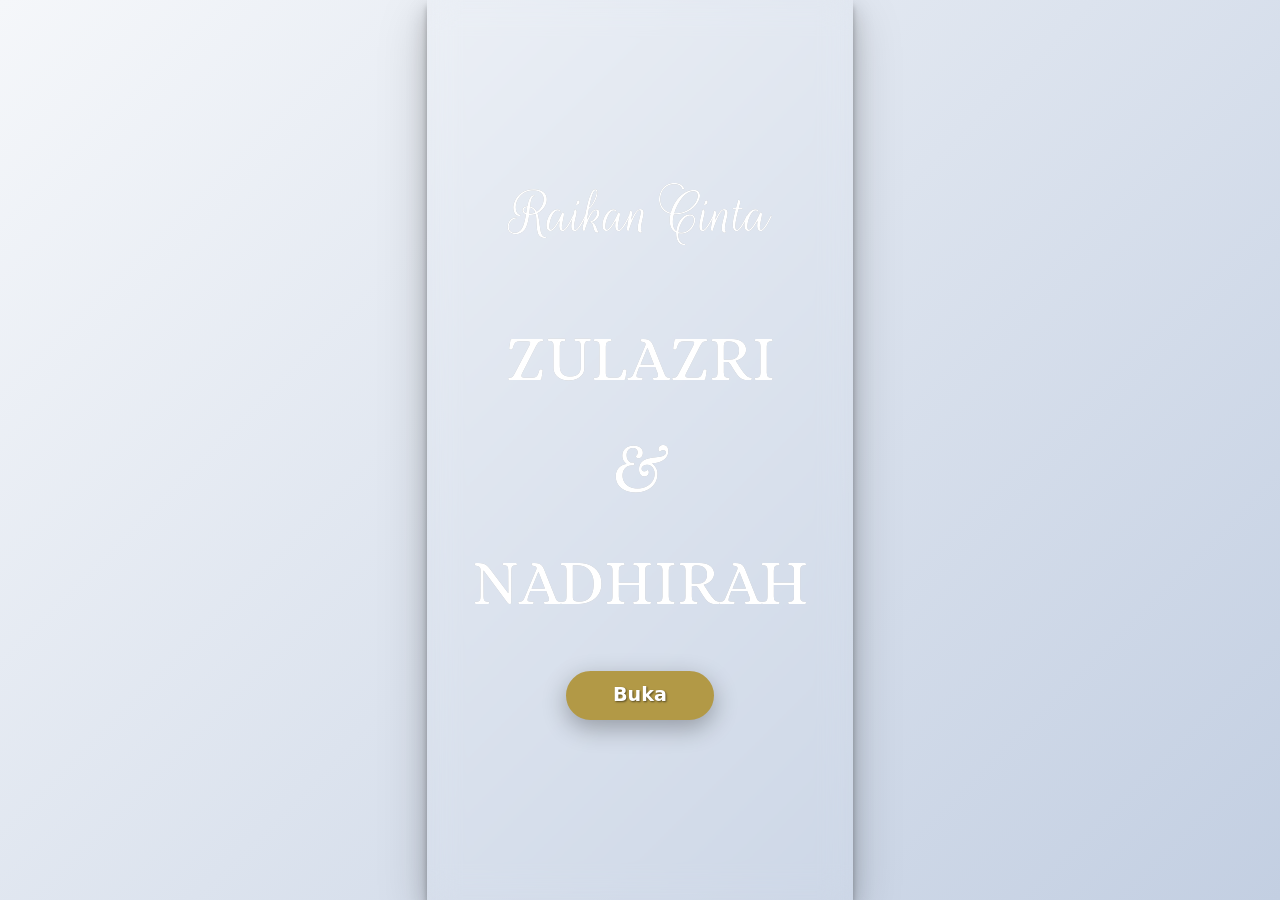
==== index.html @ dcc1b44e "Create index.html" ====
<!DOCTYPE html>
<html dir="ltr" lang="ms">
  <head>
    <meta charset="utf-8" />
    <title>Zul &#9829; Nad</title>
    <meta name="viewport" content="width=device-width, initial-scale=1" />
    <meta name="robots" content="noindex, nofollow" />
    <meta name="description" content="Tekan pautan untuk lihat jemputan" />
    <meta name="author" content="Zulazri & Nadhirah" />
    <meta
      name="twitter:description"
      content="Invitation to our wedding Zulazri&Nadhirah."
    />
    <meta
      property="og:site"
      content="https://eiqalhalim.github.io/Zulazri-Nadhirah-solemnization/"
    />
    <meta
      property="og:title"
      content="Walimatulurus | Zulazri&#9829;Nadhirah"
    />
    <meta
      property="og:description"
      content="Tekan pautan untuk lihat jemputan"
    />
    <meta
      property="og:image"
      content="img/marriednow-project/Zulazri-Nadhirah-square.png"
    />
    <script src="https://www.youtube.com/iframe_api"></script>

    <link rel="preconnect" href="https://fonts.googleapis.com" />
    <link rel="preconnect" href="https://fonts.gstatic.com" crossorigin />
    <link
      href="https://fonts.googleapis.com/css2?family=Great+Vibes&family=Poppins:ital,wght@0,100;0,200;0,300;0,400;0,500;0,600;0,700;0,800;0,900;1,100;1,200;1,300;1,400;1,500;1,600;1,700;1,800;1,900&display=swap"
      rel="stylesheet"
    />
    <link rel="shortcut icon" href="img/icon-2.png" />
    <link rel="icon" href="img/icon-2.png" sizes="192x192" />
    <link rel="apple-touch-icon" href="img/icon-2.png" />
    <link rel="apple-touch-icon" href="img/icon-2.png" sizes="152x152" />
    <link rel="apple-touch-icon" href="img/icon-2.png" sizes="167x167" />
    <link rel="apple-touch-icon" href="img/icon-2.png" sizes="180x180" />
    <link rel="stylesheet" href="card-digital.css" />
    <link
      href="https://cdn.jsdelivr.net/npm/bootstrap@5.2.3/dist/css/bootstrap.min.css"
      rel="stylesheet"
      integrity="sha384-rbsA2VBKQhggwzxH7pPCaAqO46MgnOM80zW1RWuH61DGLwZJEdK2Kadq2F9CUG65"
      crossorigin="anonymous"
    />
    <script
      src="https://cdn.jsdelivr.net/npm/bootstrap@5.2.3/dist/js/bootstrap.bundle.min.js"
      integrity="sha384-kenU1KFdBIe4zVF0s0G1M5b4hcpxyD9F7jL+jjXkk+Q2h455rYXK/7HAuoJl+0I4"
      crossorigin="anonymous"
    ></script>
    <script
      src="https://cdn.jsdelivr.net/npm/@popperjs/core@2.11.6/dist/umd/popper.min.js"
      integrity="sha384-oBqDVmMz9ATKxIep9tiCxS/Z9fNfEXiDAYTujMAeBAsjFuCZSmKbSSUnQlmh/jp3"
      crossorigin="anonymous"
    ></script>
    <script
      src="https://cdn.jsdelivr.net/npm/bootstrap@5.2.3/dist/js/bootstrap.min.js"
      integrity="sha384-cuYeSxntonz0PPNlHhBs68uyIAVpIIOZZ5JqeqvYYIcEL727kskC66kF92t6Xl2V"
      crossorigin="anonymous"
    ></script>
    <link
      rel="stylesheet"
      href="https://cdnjs.cloudflare.com/ajax/libs/font-awesome/6.2.1/css/all.min.css"
      integrity="sha512-MV7K8+y+gLIBoVD59lQIYicR65iaqukzvf/nwasF0nqhPay5w/9lJmVM2hMDcnK1OnMGCdVK+iQrJ7lzPJQd1w=="
      crossorigin="anonymous"
      referrerpolicy="no-referrer"
    />
    <script
      src="https://code.jquery.com/jquery-3.6.1.min.js"
      integrity="sha256-o88AwQnZB+VDvE9tvIXrMQaPlFFSUTR+nldQm1LuPXQ="
      crossorigin="anonymous"
    ></script>

    <link rel="stylesheet" href="card/css/player.css" />
    <!-- Box icons -->
    <link
      rel="stylesheet"
      href="https://cdn.jsdelivr.net/npm/boxicons@latest/css/boxicons.min.css"
    />
    <!-- <script src="https://unpkg.com/boxicons@2.1.4/dist/boxicons.js"></script> -->

    <!-- Color Calendar -->
    <link
      rel="stylesheet"
      href="https://cdn.jsdelivr.net/npm/color-calendar/dist/css/theme-basic.css"
    />
    <link
      rel="stylesheet"
      href="https://cdn.jsdelivr.net/npm/color-calendar/dist/css/theme-glass.css"
    />

    <!-- Flipdown -->
    <link
      rel="stylesheet"
      type="text/css"
      href="js/plugins/flipdown/flipdown.css"
    />
    <script
      type="text/javascript"
      src="js/plugins/flipdown/flipdown.js"
    ></script>

    <!-- Libraries Stylesheet -->
    <link href="lib/animate/animate.min.css" rel="stylesheet" />

    <!-- AOS -->
    <link href="https://unpkg.com/aos@2.3.1/dist/aos.css" rel="stylesheet" />
    <script src="https://unpkg.com/aos@2.3.1/dist/aos.js"></script>
    <link
      href="https://unpkg.com/tailwindcss@^2/dist/tailwind.min.css"
      rel="stylesheet"
    />

    <!-- SweetAlert2 -->
    <link rel="stylesheet" href="js/plugins/sweetalert2/sweetalert2.min.css" />
    <script src="js/plugins/sweetalert2/sweetalert2.min.js"></script>

    <style>
      .glass-modal {
        background: rgba(255, 255, 255, 0.15);
        border-radius: 20px;
        backdrop-filter: blur(15px);
        -webkit-backdrop-filter: blur(15px);
        border: 1px solid rgba(255, 255, 255, 0.2);
        box-shadow: 0 8px 32px rgba(31, 38, 135, 0.37);
        background: linear-gradient(135deg, #8e9eab, #eef2f3);
      }

      .glass-modal .modal-header {
        border-bottom: 1px solid rgba(255, 255, 255, 0.2);
      }

      .glass-modal .modal-body {
        color: #000;
      }

      .modal-header .btn-close {
        filter: invert(1);
      }

      .map-iframe {
        border-radius: 16px;
        overflow: hidden;
        border: none;
      }

      .qr-image {
        max-width: 180px;
        height: auto;
        border-radius: 12px;
        border: 1px solid rgba(0, 0, 0, 0.1);
      }

      .location-buttons a {
        min-width: 150px;
      }

      .glass-card {
        background: rgba(255, 255, 255, 0.15);
        border-radius: 16px;
        padding: 2rem;
        box-shadow: 0 4px 30px rgba(0, 0, 0, 0.1);
        backdrop-filter: blur(5px);
        -webkit-backdrop-filter: blur(5px);
        border: 1px solid rgba(255, 255, 255, 0.3);
        color: #fff;
      }

      .open-btn {
        background: rgba(255, 255, 255, 0.2);
        backdrop-filter: blur(10px);
        -webkit-backdrop-filter: blur(10px);
        color: white;
        border: 2px solid rgba(255, 255, 255, 0.3);
        padding: 1rem 2.5rem;
        border-radius: 50px;
        font-size: 1.2rem;
        font-weight: 600;
        cursor: pointer;
        transition: all 0.3s ease;
        box-shadow: 0 8px 25px rgba(0, 0, 0, 0.3);
        animation: bounce 2s infinite;
        text-shadow: 1px 1px 2px rgba(0, 0, 0, 0.5);
      }

      .open-btn:hover {
        background: rgba(255, 255, 255, 0.3);
        transform: translateY(-2px);
        box-shadow: 0 12px 35px rgba(0, 0, 0, 0.4);
        border-color: rgba(255, 255, 255, 0.5);
      }
    </style>
  </head>

  <body
    class="container-fluid"
    data-aos-easing="ease"
    data-aos-duration="400"
    data-aos-delay="0"
  >
    <div class="spinner-wrapper">
      <div class="spinner">
        <div class="bounce1"></div>
        <div class="bounce2"></div>
        <div class="bounce3"></div>
      </div>
    </div>

    <div class="row">
      <div class="col-lg"></div>
      <div id="template" class="col-lg-4 p-0 shadow-lg">
        <div
          class="start aos-init aos-animate"
          data-aos="fade-in"
          data-aos-duration="1000"
        >
          <main>
            <section
              class="container py-5 section__height main-card opening-card"
              style="background-image: url('img/zn/zn_background.png')"
            >
              <div class="start-overlay">
                <div class="align-items-center animated fadeInDow">
                  <div
                    class="container d-flex flex-column aligns-items-center justify-content-center main-opening"
                  >
                    <div class="row mt-5">
                      <div class="col">
                        <div
                          class="rouge-script-font main_text text-center"
                          style="font-size: 4em; color: #fff"
                        >
                          Raikan Cinta
                        </div>
                      </div>
                    </div>
                    <div class="row mt-5">
                      <div class="alice-font main_text text-center">
                        <p
                          class="animated zoomIn alice-font"
                          style="color: #fff; font-size: 4em"
                        >
                          ZULAZRI
                        </p>
                        <p
                          class="animated zoomIn alice-font"
                          style="color: #fff; font-size: 4em"
                        >
                          &amp;
                        </p>
                        <p
                          class="animated zoomIn alice-font"
                          style="color: #fff; font-size: 4em"
                        >
                          NADHIRAH
                        </p>
                      </div>
                    </div>
                    <div class="row text-center pt-4">
                      <div class="col">
                        <button
                          type="button"
                          class="btn btn-primary btn-lg btn-custom open-btn"
                          id="btn-open"
                        >
                          Buka
                        </button>
                      </div>
                    </div>
                  </div>
                </div>
              </div>
            </section>
          </main>
        </div>

        <nav
          class="d-flex navbar navbar-dark bg-dark navbar-nav w-100 bottom-fixed nav__menu_card animated fadeInUp navbar-card d-none"
          style="
            width: inherit !important;
            background-color: #b69640 !important;
          "
        >
          <ul class="row m-auto p-0 w-100 text-center list-unstyled">
            <li class="col">
              <a
                class="nav-link"
                data-bs-toggle="modal"
                data-bs-target="#contactModal"
              >
                <i
                  class="bx bx-phone bx-tada nav__icon bx-md nav-icon-color"
                ></i>
                <br />
                <small class="poppin-font nav-text-color">Hubungi</small>
              </a>
            </li>

            <li class="col">
              <a
                class="nav-link"
                data-bs-toggle="modal"
                data-bs-target="#rsvpModal"
              >
                <i
                  class="bx bx-envelope bx-tada nav__icon bx-md nav-icon-color"
                ></i>
                <br />
                <small class="poppin-font nav-text-color">RSVP</small>
              </a>
            </li>

            <li class="col">
              <a
                class="nav-link"
                data-bs-toggle="modal"
                data-bs-target="#locationModal"
              >
                <i
                  class="bx bx-map-pin bx-tada nav__icon bx-md nav-icon-color"
                ></i>
                <br />
                <small class="poppin-font nav-text-color">Lokasi</small>
              </a>
            </li>

            <li class="col">
              <a
                class="nav-link"
                data-bs-toggle="modal"
                data-bs-target="#calendarModal"
              >
                <i
                  class="bx bx-calendar bx-tada nav__icon bx-md nav-icon-color"
                ></i>
                <br />
                <small class="poppin-font nav-text-color">Kalendar</small>
              </a>
            </li>
          </ul>
        </nav>

        <div class="main-div d-none">
          <video
            id="myVideo"
            loop
            playsinline
            class="video-background"
            preload="auto"
          >
            <source src="storage/videos/e-card-zn.mp4" type="video/mp4" />
            Your browser does not support the video tag.
          </video>
        </div>
      </div>

      <div class="col-lg"></div>

      <div class="content-modal">
        <!-- Contact Modal -->
        <div
          class="modal fade"
          id="contactModal"
          tabindex="-1"
          aria-labelledby="contactContent"
          aria-hidden="true"
        >
          <div
            class="modal-dialog modal-dialog-centered modal-dialog-scrollable"
          >
            <div class="modal-content glass-modal poppin-font">
              <div class="modal-header">
                <h3 class="feature-title mb-0">Hubungi</h3>
                <button
                  type="button"
                  class="btn-close"
                  data-bs-dismiss="modal"
                  aria-label="Close"
                  style="filter: none; color: #000; opacity: 1"
                ></button>
              </div>

              <div class="modal-body">
                <!-- <p class="text-center pt-3 pb-2 text-lg">
                    Keluarga Pengantin Perempuan
                  </p> -->

                <ol class="list-group-numbered">
                  <li
                    class="list-group-item d-flex justify-content-between align-items-start"
                  >
                    <div class="ms-2 me-auto">
                      <div class="fw-bold">Puan Azliza</div>
                      013-7402414
                    </div>

                    <span class="mx-1 contact-icon">
                      <a href="tel:0137402414">
                        <i
                          class="bx bxs-phone bx-flip-horizontal bx-custom-icon-size"
                        ></i>
                      </a>
                    </span>

                    <span class="mx-1 contact-icon">
                      <a
                        href="https://api.whatsapp.com/send?phone=60137402414"
                        target="_blank"
                      >
                        <i
                          class="bx bxl-whatsapp bx-custom-icon-size"
                          style="color: #25d366"
                        ></i>
                      </a>
                    </span>
                  </li>

                  <li
                    class="list-group-item d-flex justify-content-between align-items-start mt-3"
                  >
                    <div class="ms-2 me-auto">
                      <div class="fw-bold">Nurul Aqilah</div>
                      011-11970597
                    </div>

                    <span class="mx-1 contact-icon">
                      <a href="tel:01111970597">
                        <i
                          class="bx bxs-phone bx-flip-horizontal bx-custom-icon-size"
                        ></i>
                      </a>
                    </span>

                    <span class="mx-1 contact-icon">
                      <a
                        href="https://api.whatsapp.com/send?phone=601111970597"
                        target="_blank"
                      >
                        <i
                          class="bx bxl-whatsapp bx-custom-icon-size"
                          style="color: #25d366"
                        ></i>
                      </a>
                    </span>
                  </li>

                  <li
                    class="list-group-item d-flex justify-content-between align-items-start mt-3"
                  >
                    <div class="ms-2 me-auto">
                      <div class="fw-bold">Faiz</div>
                      010-4356377
                    </div>

                    <span class="mx-1 contact-icon">
                      <a href="tel:0104356377">
                        <i
                          class="bx bxs-phone bx-flip-horizontal bx-custom-icon-size"
                        ></i>
                      </a>
                    </span>

                    <span class="mx-1 contact-icon">
                      <a
                        href="https://api.whatsapp.com/send?phone=60104356377"
                        target="_blank"
                      >
                        <i
                          class="bx bxl-whatsapp bx-custom-icon-size"
                          style="color: #25d366"
                        ></i>
                      </a>
                    </span>
                  </li>
                </ol>
              </div>
            </div>
          </div>
        </div>

        <!-- RSVP Modal -->
        <div
          class="modal fade"
          id="rsvpModal"
          tabindex="-1"
          aria-labelledby="giftContent"
          aria-hidden="true"
        >
          <div
            class="modal-dialog modal-dialog-centered modal-dialog-scrollable modal-xl"
          >
            <div class="modal-content poppin-font">
              <div class="modal-header">
                <button
                  type="button"
                  class="btn-close"
                  data-bs-dismiss="modal"
                  aria-label="Close"
                ></button>
              </div>
              <div class="modal-body">
                <script
                  type="text/javascript"
                  src="https://form.jotform.com/jsform/232204402116438"
                ></script>
              </div>
            </div>
          </div>
        </div>

        <!-- Location Modal -->
        <div
          class="modal fade"
          id="locationModal"
          tabindex="-1"
          aria-labelledby="locationContent"
          aria-hidden="true"
        >
          <div
            class="modal-dialog modal-dialog-centered modal-dialog-scrollable"
          >
            <div class="modal-content glass-modal poppin-font">
              <div class="modal-header">
                <h3 class="feature-title mb-0">Lokasi</h3>
                <button
                  type="button"
                  class="btn-close"
                  data-bs-dismiss="modal"
                  aria-label="Close"
                  style="filter: none; color: #000; opacity: 1"
                ></button>
              </div>

              <div class="modal-body">
                <div class="text-center mb-3">
                  <strong class="fs-5">Mega Glory Hall</strong><br />
                  <p class="pb-2 mb-0">
                    A-G-6 Block A, Jalan Ostia Utama,<br />
                    Taman Ostia Bangi, Seksyen 14,<br />
                    43650 Bandar Baru Bangi, Selangor
                  </p>
                </div>

                <div class="d-flex justify-content-center mb-4">
                  <iframe
                    class="map-iframe"
                    src="https://www.google.com/maps/embed?pb=!1m18!1m12!1m3!1d15937.407!2d101.7625!3d2.9502!2m3!1f0!2f0!3f0!3m2!1i1024!2i768!4f13.1!3m3!1m2!1s0x31cdcbbb5e777f9f%3A0xdeadbeef12345678!2sMega%20Glory%20Hall!5e0!3m2!1sen!2smy!4v1234567890123"
                    width="100%"
                    height="300"
                    allowfullscreen=""
                    loading="lazy"
                    referrerpolicy="no-referrer-when-downgrade"
                  ></iframe>
                </div>

                <div class="d-flex justify-content-center mb-4">
                  <img
                    src="https://chart.googleapis.com/chart?chs=300x300&cht=qr&chl=https://goo.gl/maps/E9v1cqk2c9L2"
                    alt="QR Location"
                    class="qr-image"
                  />
                </div>

                <div class="d-flex justify-content-center flex-wrap gap-2">
                  <a
                    target="_blank"
                    class="btn btn-outline-success"
                    href="https://goo.gl/maps/E9v1cqk2c9L2"
                  >
                    <i class="fas fa-map-marked-alt me-2"></i>Google Maps
                  </a>
                  <a
                    target="_blank"
                    class="btn btn-outline-primary"
                    href="https://waze.com/ul?ll=2.9502,101.7625&navigate=yes"
                  >
                    <i class="fab fa-waze me-2"></i>Waze
                  </a>
                  <a
                    target="_blank"
                    class="btn btn-outline-dark"
                    href="http://maps.apple.com/?q=Mega+Glory+Hall&ll=2.9502,101.7625"
                  >
                    <i class="fab fa-apple me-2"></i>Apple Maps
                  </a>
                </div>
              </div>
            </div>
          </div>
        </div>

        <!-- Calendar Modal -->
        <div
          class="modal fade"
          id="calendarModal"
          tabindex="-1"
          aria-labelledby="calendarcontent"
          aria-hidden="true"
        >
          <div
            class="modal-dialog modal-dialog-centered modal-dialog-scrollable"
          >
            <div class="modal-content glass-modal poppin-font">
              <div class="modal-header">
                <h3 class="feature-title mb-0">Kalendar</h3>
                <button
                  type="button"
                  class="btn-close"
                  data-bs-dismiss="modal"
                  aria-label="Close"
                  style="filter: none; color: #000; opacity: 1"
                ></button>
              </div>

              <div class="modal-body">
                <div class="row">
                  <div class="text-center">
                    <p class="text-center pb-3 text-lg">
                      Sabtu, 20 Disember 2025
                    </p>
                  </div>
                </div>
                <div class="row">
                  <div class="d-flex justify-content-center">
                    <input type="hidden" id="event_date" value="2025-12-20" />
                    <div id="color-calendar" class="pb-3"></div>
                  </div>
                </div>

                <div class="d-flex justify-content-center flex-wrap gap-2">
                  <a
                    target="_blank"
                    class="btn btn-outline-primary d-flex align-items-center gap-2"
                    href="storage/ical/Zulazri_Nadhirah_Wedding_Calendar.ics"
                    rel="noopener noreferrer"
                    style="display: inline-flex"
                  >
                    <i class="bx bxs-mobile bx-sm"></i>
                    <span>Add to Mobile Calendar</span>
                  </a>

                  <a
                    target="_blank"
                    class="btn btn-outline-primary d-flex align-items-center gap-2"
                    href="http://maps.apple.com/?q=Mega+Glory+Hall&ll=2.9502,101.7625"
                    style="display: inline-flex"
                  >
                    <i class="bx bxl-google bx-sm"></i>
                    <span>Add to Google Calendar</span>
                  </a>
                </div>
              </div>
            </div>
          </div>
        </div>
      </div>
    </div>

    <script>
      document.addEventListener("DOMContentLoaded", function () {
        const video = document.getElementById("myVideo");
        const bukaBtn = document.getElementById("btn-open");
        const mainDiv = document.querySelector(".main-div");

        bukaBtn.addEventListener("click", function () {
          // Show the video container if it's hidden
          mainDiv.classList.remove("d-none");

          // Unmute and play the video
          video.muted = false;
          video.play().catch((err) => {
            console.warn("Playback failed:", err);
          });

          // Optional: hide the button after click
          bukaBtn.style.display = "none";
        });
      });

      /* Preloader */
      $(window).on("load", function () {
        var preloaderFadeOutTime = 500;

        function hidePreloader() {
          var preloader = $(".spinner-wrapper");
          setTimeout(function () {
            preloader.fadeOut(preloaderFadeOutTime);
          }, 500);
        }
        hidePreloader();
      });
      AOS.init();

      function copyAccount(data) {
        navigator.clipboard.writeText(data);
        copy_success();
      }

      function copy_success() {
        var Toast = Swal.mixin({
          toast: true,
          position: "center",
          showConfirmButton: false,
          timer: 3000,
        });
        Toast.fire({
          icon: "success",
          title: "Copied to clipboard",
        });
      }
    </script>
    <script src="https://cdn.jsdelivr.net/npm/color-calendar/dist/bundle.min.js"></script>
    <script src="js/calendar.js"></script>
    <script src="js/card-main.js"></script>
    <script src="js/player.js"></script>
  </body>
</html>
---- card-digital.css ----
@import url("https://fonts.googleapis.com/css?family=Tangerine");
@import url("https://fonts.googleapis.com/css2?family=Cinzel&display=swap");
@import url("https://fonts.googleapis.com/css2?family=Alice&display=swap");
@import url("https://fonts.googleapis.com/css2?family=Rouge+Script&display=swap");
@import url("https://fonts.googleapis.com/css2?family=Oleo+Script:wght@400;700&display=swap");

.poppin-font {
  font-family: "Poppins", sans-serif;
}

.tagerine-font {
  font-family: "Tangerine", serif;
}

.cinzel-font {
  font-family: "Cinzel", serif;
}

.great-vibe-font {
  font-family: "Great Vibes", cursive;
}

.rouge-script-font {
  font-family: "Rouge Script", cursive;
}

.alice-font {
  font-family: "Alice", serif;
}

.oleo-script-font {
  font-family: "Oleo Script", cursive;
}

html,
body {
  height: 100%;
  margin: 0;
  overflow: hidden; /* Disable scrolling */
  background: linear-gradient(135deg, #f5f7fa 0%, #c3cfe2 100%);
}

#template {
  box-shadow: inherit;
  /* max-width: 600px; */
}

.nav__menu_card {
  background-color: var(--container-color);
  box-shadow: 0 3px 12px hsla(var(--hue), var(--sat), 15%, 0.15);
  width: 100%;
  height: 6rem;
  padding: 0 1rem;
  display: grid;
  border-radius: 1.25rem 1.25rem 0 0;
  transition: 0.4s;
  font-size: 13px !important;
}

.bx-custom-icon-size {
  font-size: 2.2rem !important;
}

.section__height {
  height: 100vh;
}

.main-card {
  display: flex;
  background-size: cover;
  background-repeat: no-repeat;
  background-position: center;
  justify-content: center;
  align-items: center;
}

.main_text {
  text-shadow: 0.3px 0.3px 0.3px rgba(0, 0, 0, 0.25);
  /* color: #f4d390; */
  color: #000000;
}

.opening-bride-name {
  font-size: 72px;
}

.card-groom,
.card-bride,
.card-with {
  font-size: 72px;
  font-family: "Tangerine", serif;
  line-height: 1em;
}

.pb-16 {
  padding-bottom: 4rem;
}
.wrapper {
  text-align: center;
  width: 75%;
}

.info-greeting,
.info-details {
  font-size: 16px;
}

.tbody-atucara-majlis td {
  border: 0px;
}

.z-index-100 {
  z-index: 100;
}

.prayer {
  display: flex;
  justify-content: center;
  align-items: center;
}

.prayer-text {
  font-family: "Cormorant Garamond", serif;
  font-size: 16px;
}

.section-title,
.feature-title {
  font-size: 1.75rem;
  font-weight: 600;
  margin-bottom: 10px;
}

.main-opening {
  padding-top: 28%;
}

@media only screen and (max-width: 600px) {
  .main-opening {
    padding-top: 45%;
  }
}

.btn-custom,
.btn-custom .active,
.btn-custom:hover,
.btn-custom:focus {
  background-color: #b29946 !important;
  border-color: #b29946 !important;
  padding-left: 45px !important;
  padding-right: 45px !important;
  padding-top: 8px !important;
  padding-bottom: 8px !important;
}

.nav-icon-color,
.nav-text-color {
  color: white;
}

/*=============== LOCATION ===============*/
.location-icon > a {
  text-decoration: none;
  font-size: 16px;
}

.location-icon > a > i,
.location-icon > a > span {
  color: black;
}

/*=============== CALENDAR ===============*/
.calendar-icon:first-of-type {
  padding-bottom: 20px;
}
.calendar-icon > a {
  text-decoration: none;
}

.calendar-icon > a > i,
.calendar-icon > a > span {
  color: black;
}

.calendar-icon > a > span {
  position: relative;
  top: -3px;
}

/*=============== CALENDAR ===============*/
.contact-icon > a > i {
  color: black;
}

/*=============== START ===============*/

.start {
  z-index: 99999;
  margin: auto;
  box-shadow: 0 10px 20px rgb(0 0 0 / 19%), 0 6px 6px rgb(0 0 0 / 23%);
}

.start-overlay {
  position: absolute;
  width: 100%;
  height: 100%;
  -webkit-backdrop-filter: blur(15px);
  backdrop-filter: blur(15px);
}

/*=============== MUSIC ===============*/
.music {
  display: flex;
  justify-content: center;
  position: sticky;
  top: 0;
  z-index: 1;
  padding: 25px;
}

.music > audio {
  width: 100%;
}

/*=============== LOADING ===============*/
.spinner-wrapper {
  position: fixed;
  z-index: 999999;
  top: 0;
  right: 0;
  bottom: 0;
  left: 0;
  background: #f7fafd;
}

.spinner {
  position: absolute;
  top: 50%; /* centers the loading animation vertically one the screen */
  left: 50%; /* centers the loading animation horizontally one the screen */
  width: 3.75rem;
  height: 1.25rem;
  margin: -0.625rem 0 0 -1.875rem; /* is width and height divided by two */
  text-align: center;
}

.spinner > div {
  display: inline-block;
  width: 1rem;
  height: 1rem;
  border-radius: 100%;
  background-color: #aa7eec;
  -webkit-animation: sk-bouncedelay 1.4s infinite ease-in-out both;
  animation: sk-bouncedelay 1.4s infinite ease-in-out both;
}

.spinner .bounce1 {
  -webkit-animation-delay: -0.32s;
  animation-delay: -0.32s;
}

.spinner .bounce2 {
  -webkit-animation-delay: -0.16s;
  animation-delay: -0.16s;
}

@-webkit-keyframes sk-bouncedelay {
  0%,
  80%,
  100% {
    -webkit-transform: scale(0);
  }
  40% {
    -webkit-transform: scale(1);
  }
}

@keyframes sk-bouncedelay {
  0%,
  80%,
  100% {
    -webkit-transform: scale(0);
    -ms-transform: scale(0);
    transform: scale(0);
  }
  40% {
    -webkit-transform: scale(1);
    -ms-transform: scale(1);
    transform: scale(1);
  }
}

.details {
  text-align: center;
  justify-content: center;
  align-items: center;
  /* min-height: 100vh; */
  /* padding-bottom: 150px !important; */
}

.bottom-fixed {
  position: fixed !important;
  bottom: 0;
  z-index: 1030;
}

.cursor-pointer {
  cursor: pointer;
}

/* Eiqal css */

.subtext-font-weight {
  font-weight: 500;
}

.subtext-font-size {
  font-size: 18px;
}

.text-title-font-size {
  font-size: 20px;
}
---- card/css/player.css ----
#music-btn {
    background: rgba(230, 230, 230, 0.5);
    backdrop-filter: saturate(180%) blur(10px);
    -webkit-backdrop-filter: saturate(180%) blur(10px);
}

.music-player {
    position: relative;
    display: flex;
    justify-content: space-between;
    width: 13px;
    height: 13px;
}

.music-player > span {
    width: 3px;
    height: 100%;
    background-color: #7c3aed;
    border-radius: 3px;
    transform-origin: bottom;
    animation: barAnim 2.2s ease infinite alternate;
    content: '';
}

.music-player.paused > span {
    width: 3px;
    height: 25%;
    transform: translateY(10px);
    background-color: #7c3aed;
    border-radius: 3px;
    transform-origin: bottom;
    animation: none;
    content: '';
}

.music-player > span:nth-of-type(2) {
    animation-delay: -2.2s;
   /* Start at the end of animation */
}

.music-player > span:nth-of-type(3) {
    animation-delay: -3.7s;
   /* Start mid-way of return of animation */
}

.music-title {
    font-size: 10px;
    margin-left: 10px;
    text-align: left;
    white-space: nowrap;
    max-width: calc(100vw - 100px);
    overflow: hidden;
    text-overflow: ellipsis;
}

@media screen and (min-width: 420px) {
    .music-title {
        max-width: 300px;
    }
}

@keyframes barAnim {
    10% {
        transform: scaleY(0.3);
       /* start by scaling to 30% */
   }
    30% {
        transform: scaleY(1);
       /* scale up to 100% */
   }
    60% {
        transform: scaleY(0.5);
       /* scale down to 50% */
   }
    80% {
        transform: scaleY(0.75);
       /* scale up to 75% */
   }
    100% {
        transform: scaleY(0.6);
       /* scale down to 60% */
   }
}
---- js/plugins/flipdown/flipdown.css ----
/* THEMES */

/********** Theme: dark **********/
/* Font styles */
.flipdown.flipdown__theme-dark {
  font-family: sans-serif;
  font-weight: bold;
}
/* Rotor group headings */
.flipdown.flipdown__theme-dark .rotor-group-heading:before {
  color: #000000;
}
/* Delimeters */
.flipdown.flipdown__theme-dark .rotor-group:nth-child(n+2):nth-child(-n+3):before,
.flipdown.flipdown__theme-dark .rotor-group:nth-child(n+2):nth-child(-n+3):after {
  background-color: #151515;
}
/* Rotor tops */
.flipdown.flipdown__theme-dark .rotor,
.flipdown.flipdown__theme-dark .rotor-top,
.flipdown.flipdown__theme-dark .rotor-leaf-front {
  color: #FFFFFF;
  background-color: #151515;
}
/* Rotor bottoms */
.flipdown.flipdown__theme-dark .rotor-bottom,
.flipdown.flipdown__theme-dark .rotor-leaf-rear {
  color: #EFEFEF;
  background-color: #202020;
}
/* Hinge */
.flipdown.flipdown__theme-dark .rotor:after {
  border-top: solid 1px #151515;
}

/********** Theme: light **********/
/* Font styles */
.flipdown.flipdown__theme-light {
  font-family: sans-serif;
  font-weight: bold;
}
/* Rotor group headings */
.flipdown.flipdown__theme-light .rotor-group-heading:before {
  color: #EEEEEE;
}
/* Delimeters */
.flipdown.flipdown__theme-light .rotor-group:nth-child(n+2):nth-child(-n+3):before,
.flipdown.flipdown__theme-light .rotor-group:nth-child(n+2):nth-child(-n+3):after {
  background-color: #DDDDDD;
}
/* Rotor tops */
.flipdown.flipdown__theme-light .rotor,
.flipdown.flipdown__theme-light .rotor-top,
.flipdown.flipdown__theme-light .rotor-leaf-front {
  color: #222222;
  background-color: #DDDDDD;
}
/* Rotor bottoms */
.flipdown.flipdown__theme-light .rotor-bottom,
.flipdown.flipdown__theme-light .rotor-leaf-rear {
  color: #333333;
  background-color: #EEEEEE;
}
/* Hinge */
.flipdown.flipdown__theme-light .rotor:after {
  border-top: solid 1px #222222;
}


/********** Theme: custom1 **********/
/* Font styles */
.flipdown.flipdown__theme-custom1 {
  font-family: 'Alice', serif;
  font-weight: bold;
}
/* Rotor group headings */
.flipdown.flipdown__theme-custom1 .rotor-group-heading:before {
  color: #77632a;
}
/* Delimeters */
.flipdown.flipdown__theme-custom1 .rotor-group:nth-child(n+2):nth-child(-n+3):before,
.flipdown.flipdown__theme-custom1 .rotor-group:nth-child(n+2):nth-child(-n+3):after {
  background-color: #77632a;
}
/* Rotor tops */
.flipdown.flipdown__theme-custom1 .rotor,
.flipdown.flipdown__theme-custom1 .rotor-top,
.flipdown.flipdown__theme-custom1 .rotor-leaf-front {
  color: #FFFFFF;
  background-color: #77632a;
}
/* Rotor bottoms */
.flipdown.flipdown__theme-custom1 .rotor-bottom,
.flipdown.flipdown__theme-custom1 .rotor-leaf-rear {
  color: #EFEFEF;
  background-color: #77632a;
}
/* Hinge */
.flipdown.flipdown__theme-custom1 .rotor:after {
  border-top: solid 1px #77632a;
}

/* END OF THEMES */

.flipdown {
  overflow: visible;
  width: 510px;
  height: 110px;
}

.flipdown .rotor-group {
  position: relative;
  z-index: -999;
  float: left;
  padding-right: 30px;
}

.flipdown .rotor-group:last-child {
  padding-right: 0;
}

.flipdown .rotor-group-heading:before {
  display: block;
  height: 30px;
  line-height: 30px;
  text-align: center;
}

.flipdown .rotor-group:nth-child(1) .rotor-group-heading:before {
  content: attr(data-before);
}

.flipdown .rotor-group:nth-child(2) .rotor-group-heading:before {
  content: attr(data-before);
}

.flipdown .rotor-group:nth-child(3) .rotor-group-heading:before {
  content: attr(data-before);
}

.flipdown .rotor-group:nth-child(4) .rotor-group-heading:before {
  content: attr(data-before);
}

.flipdown .rotor-group:nth-child(n+2):nth-child(-n+3):before {
  content: '';
  position: absolute;
  bottom: 20px;
  left: 115px;
  width: 10px;
  height: 10px;
  border-radius: 50%;
}

.flipdown .rotor-group:nth-child(n+2):nth-child(-n+3):after {
  content: '';
  position: absolute;
  bottom: 50px;
  left: 115px;
  width: 10px;
  height: 10px;
  border-radius: 50%;
}

.flipdown .rotor {
  position: relative;
  float: left;
  width: 50px;
  height: 80px;
  margin: 0px 5px 0px 0px;
  border-radius: 4px;
  font-size: 4rem;
  text-align: center;
  perspective: 200px;
}

.flipdown .rotor:last-child {
  margin-right: 0;
}

.flipdown .rotor-top,
.flipdown .rotor-bottom {
  overflow: hidden;
  position: absolute;
  width: 50px;
  height: 40px;
}

.flipdown .rotor-leaf {
  z-index: 1;
  position: absolute;
  width: 50px;
  height: 80px;
  transform-style: preserve-3d;
  transition: transform 0s;
}

.flipdown .rotor-leaf.flipped {
  transform: rotateX(-180deg);
  transition: all 0.5s ease-in-out;
}

.flipdown .rotor-leaf-front,
.flipdown .rotor-leaf-rear {
  overflow: hidden;
  position: absolute;
  width: 50px;
  height: 40px;
  margin: 0;
  transform: rotateX(0deg);
  backface-visibility: hidden;
  -webkit-backface-visibility: hidden;
}

.flipdown .rotor-leaf-front {
  line-height: 80px;
  border-radius: 4px 4px 0px 0px;
}

.flipdown .rotor-leaf-rear {
  line-height: 0px;
  border-radius: 0px 0px 4px 4px;
  transform: rotateX(-180deg);
}

.flipdown .rotor-top {
  line-height: 80px;
  border-radius: 4px 4px 0px 0px;
}

.flipdown .rotor-bottom {
  bottom: 0;
  line-height: 0px;
  border-radius: 0px 0px 4px 4px;
}

.flipdown .rotor:after {
  content: '';
  z-index: 2;
  position: absolute;
  bottom: 0px;
  left: 0px;
  width: 50px;
  height: 40px;
  border-radius: 0px 0px 4px 4px;
}

@media (max-width: 1920px) {

  .flipdown {
    width: 350px;
    height: 70px;
  }

  .flipdown .rotor {
    font-size: 2.2rem;
    margin-right: 3px;
  }

  .flipdown .rotor,
  .flipdown .rotor-leaf,
  .flipdown .rotor-leaf-front,
  .flipdown .rotor-leaf-rear,
  .flipdown .rotor-top,
  .flipdown .rotor-bottom,
  .flipdown .rotor:after {
    width: 30px;
  }

  .flipdown .rotor-group {
    padding-right: 20px;
  }

  .flipdown .rotor-group:last-child {
    padding-right: 0px;
  }

  .flipdown .rotor-group-heading:before {
    font-size: 0.8rem;
    height: 20px;
    line-height: 20px;
  }

  .flipdown .rotor-group:nth-child(n+2):nth-child(-n+3):before,
  .flipdown .rotor-group:nth-child(n+2):nth-child(-n+3):after {
    left: 69px;
  }

  .flipdown .rotor-group:nth-child(n+2):nth-child(-n+3):before {
    bottom: 13px;
    height: 8px;
    width: 8px;
  }

  .flipdown .rotor-group:nth-child(n+2):nth-child(-n+3):after {
    bottom: 29px;
    height: 8px;
    width: 8px;
  }

  .flipdown .rotor-leaf-front,
  .flipdown .rotor-top {
    line-height: 50px;
  }

  .flipdown .rotor-leaf,
  .flipdown .rotor {
    height: 50px;
  }

  .flipdown .rotor-leaf-front,
  .flipdown .rotor-leaf-rear,
  .flipdown .rotor-top,
  .flipdown .rotor-bottom,
  .flipdown .rotor:after {
    height: 25px;
  }
}
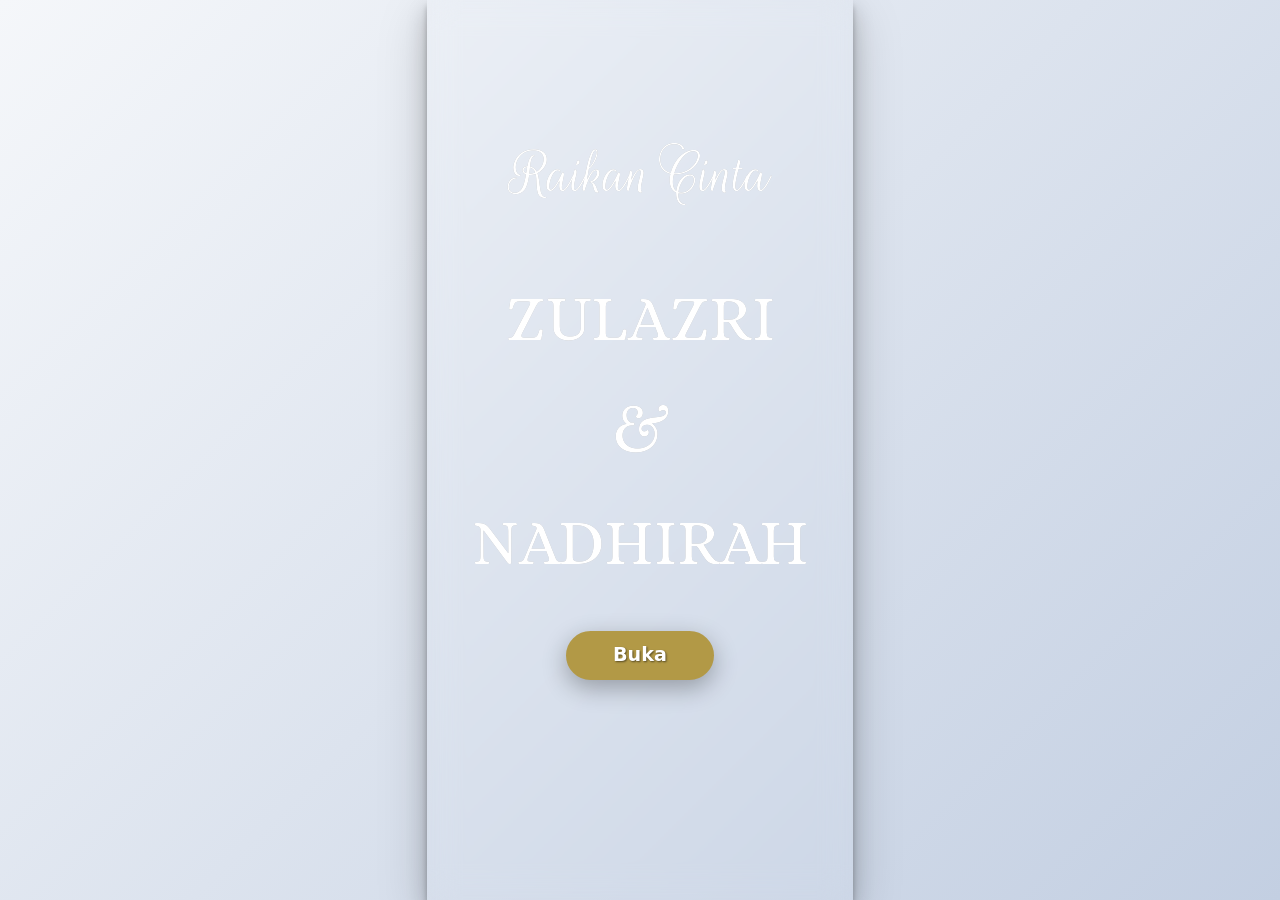
==== commit d935100a: "Latest fixed" ====
--- a/index.html
+++ b/index.html
@@ -229,7 +229,7 @@
                   <div
                     class="container d-flex flex-column aligns-items-center justify-content-center main-opening"
                   >
-                    <div class="row mt-5">
+                    <div class="row mt-2">
                       <div class="col">
                         <div
                           class="rouge-script-font main_text text-center"
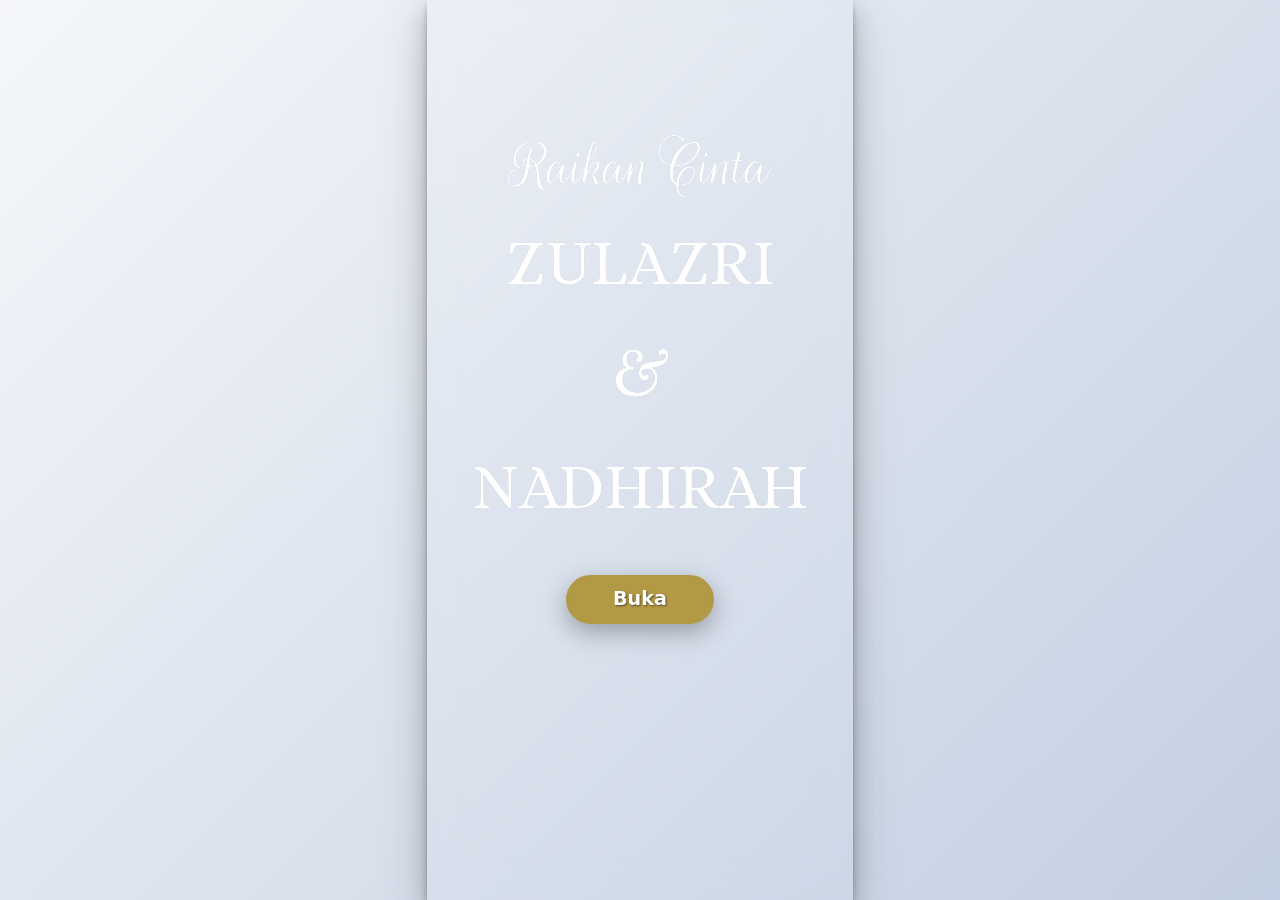
==== commit b0e113da: "Fixed height navbar" ====
--- a/index.html
+++ b/index.html
@@ -229,7 +229,7 @@
                   <div
                     class="container d-flex flex-column aligns-items-center justify-content-center main-opening"
                   >
-                    <div class="row mt-2">
+                    <div class="row">
                       <div class="col">
                         <div
                           class="rouge-script-font main_text text-center"
@@ -239,7 +239,7 @@
                         </div>
                       </div>
                     </div>
-                    <div class="row mt-5">
+                    <div class="row">
                       <div class="alice-font main_text text-center">
                         <p
                           class="animated zoomIn alice-font"
--- a/card-digital.css
+++ b/card-digital.css
@@ -49,7 +49,7 @@
   background-color: var(--container-color);
   box-shadow: 0 3px 12px hsla(var(--hue), var(--sat), 15%, 0.15);
   width: 100%;
-  height: 6rem;
+  height: 5rem;
   padding: 0 1rem;
   display: grid;
   border-radius: 1.25rem 1.25rem 0 0;
